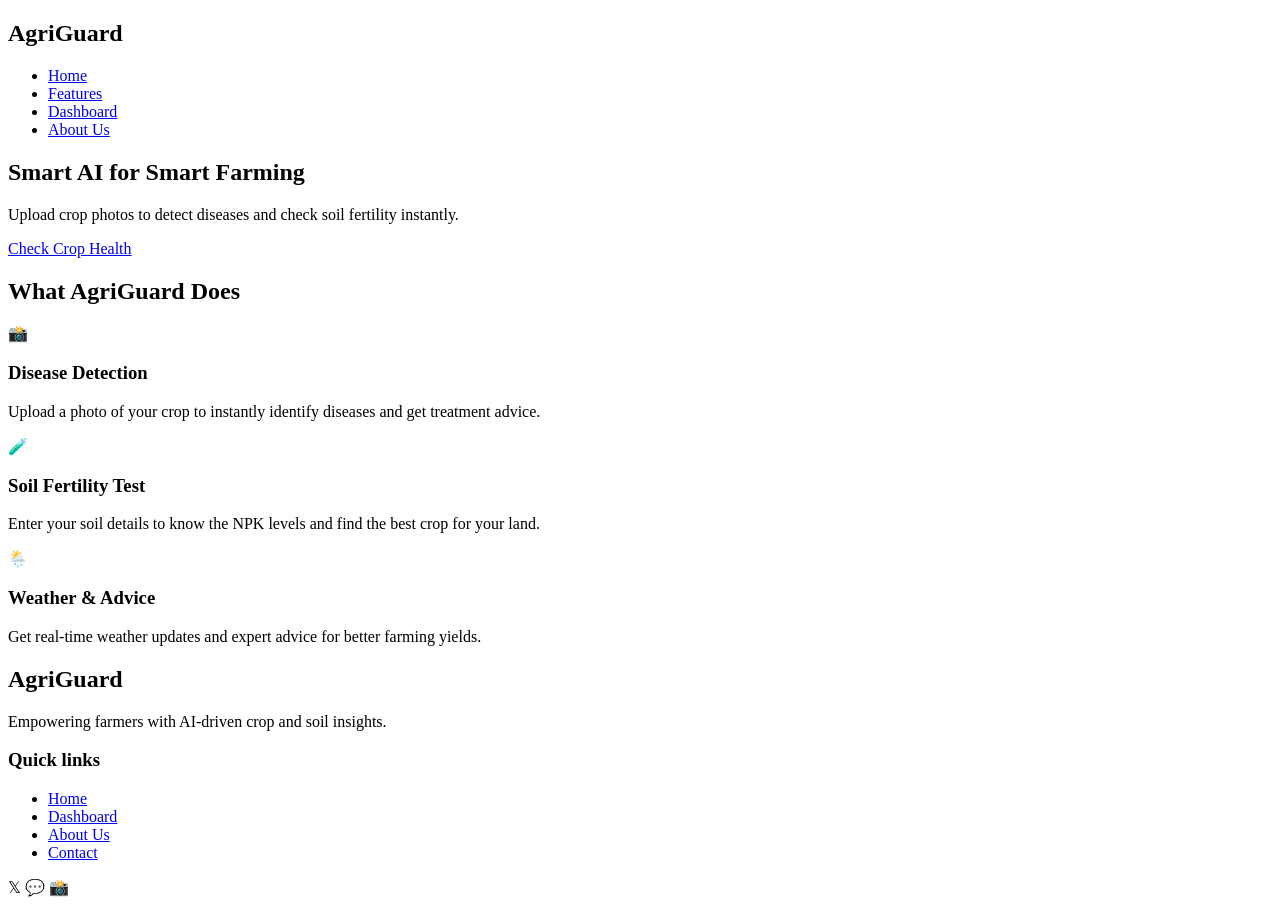
==== Frontend/index.html @ 1e4600e9 "Create index.html" ====
<!DOCTYPE html>
<html lang="en">
<head>
    <meta charset="UTF-8">
    <meta name="viewport" content="width=device-width, initial-scale=1.0">
    <title>AgriGuard</title>
    <link rel="stylesheet" href="style.css">
</head>
<body>

    <nav class="navbar">
        <div class="logo">
            <h2>AgriGuard</h2>
        </div>
        <ul class="nav-links">
            <li><a href="index.html">Home</a></li>
            <li><a href="#features">Features</a></li>
            <li><a href="dashboard.html">Dashboard</a></li>
            <li><a href="about.html">About Us</a></li>
        </ul>
    </nav>
    <section class="hero">
    <div class="hero-content">
        <h1>Smart AI for Smart Farming</h1>
        <p>Upload crop photos to detect diseases and check soil fertility instantly.</p>
        <a href="dashboard.html" class="cta-btn">Check Crop Health</a>
    </div>
</section>
<section class="features" id="features">
        <h2>What AgriGuard Does</h2>
        <div class="card-container">
            <div class="card">
                <div class="icon">📸</div>
                <h3>Disease Detection</h3>
                <p>Upload a photo of your crop to instantly identify diseases and get treatment advice.</p>
            </div>
            <div class="card">
                <div class="icon">🧪</div>
                <h3>Soil Fertility Test</h3>
                <p>Enter your soil details to know the NPK levels and find the best crop for your land.</p>
            </div>
            <div class="card">
                <div class="icon">🌦️</div>
                <h3>Weather & Advice</h3>
                <p>Get real-time weather updates and expert advice for better farming yields.</p>
            </div>
        </div>
    </section>
    <footer class="footer">
        <div class="footer-top">
            <div class="footer-left">
                <h2>AgriGuard</h2>
                <p>Empowering farmers with AI-driven crop and soil insights.</p>
            </div>
            
            <div class="footer-center">
                <h3>Quick links</h3>
                <ul>
                    <li><a href="index.html">Home</a></li>
                    <li><a href="dashboard.html">Dashboard</a></li>
                    <li><a href="about.html">About Us</a></li>
                    <li><a href="#">Contact</a></li>
                </ul>
            </div>
            
            <div class="footer-right">
                <span class="social-icon">𝕏</span>
                <span class="social-icon">💬</span>
                <span class="social-icon">📸</span>
            </div>
        </div>


            </div>
        </div>
    </footer>
</body>
</html>
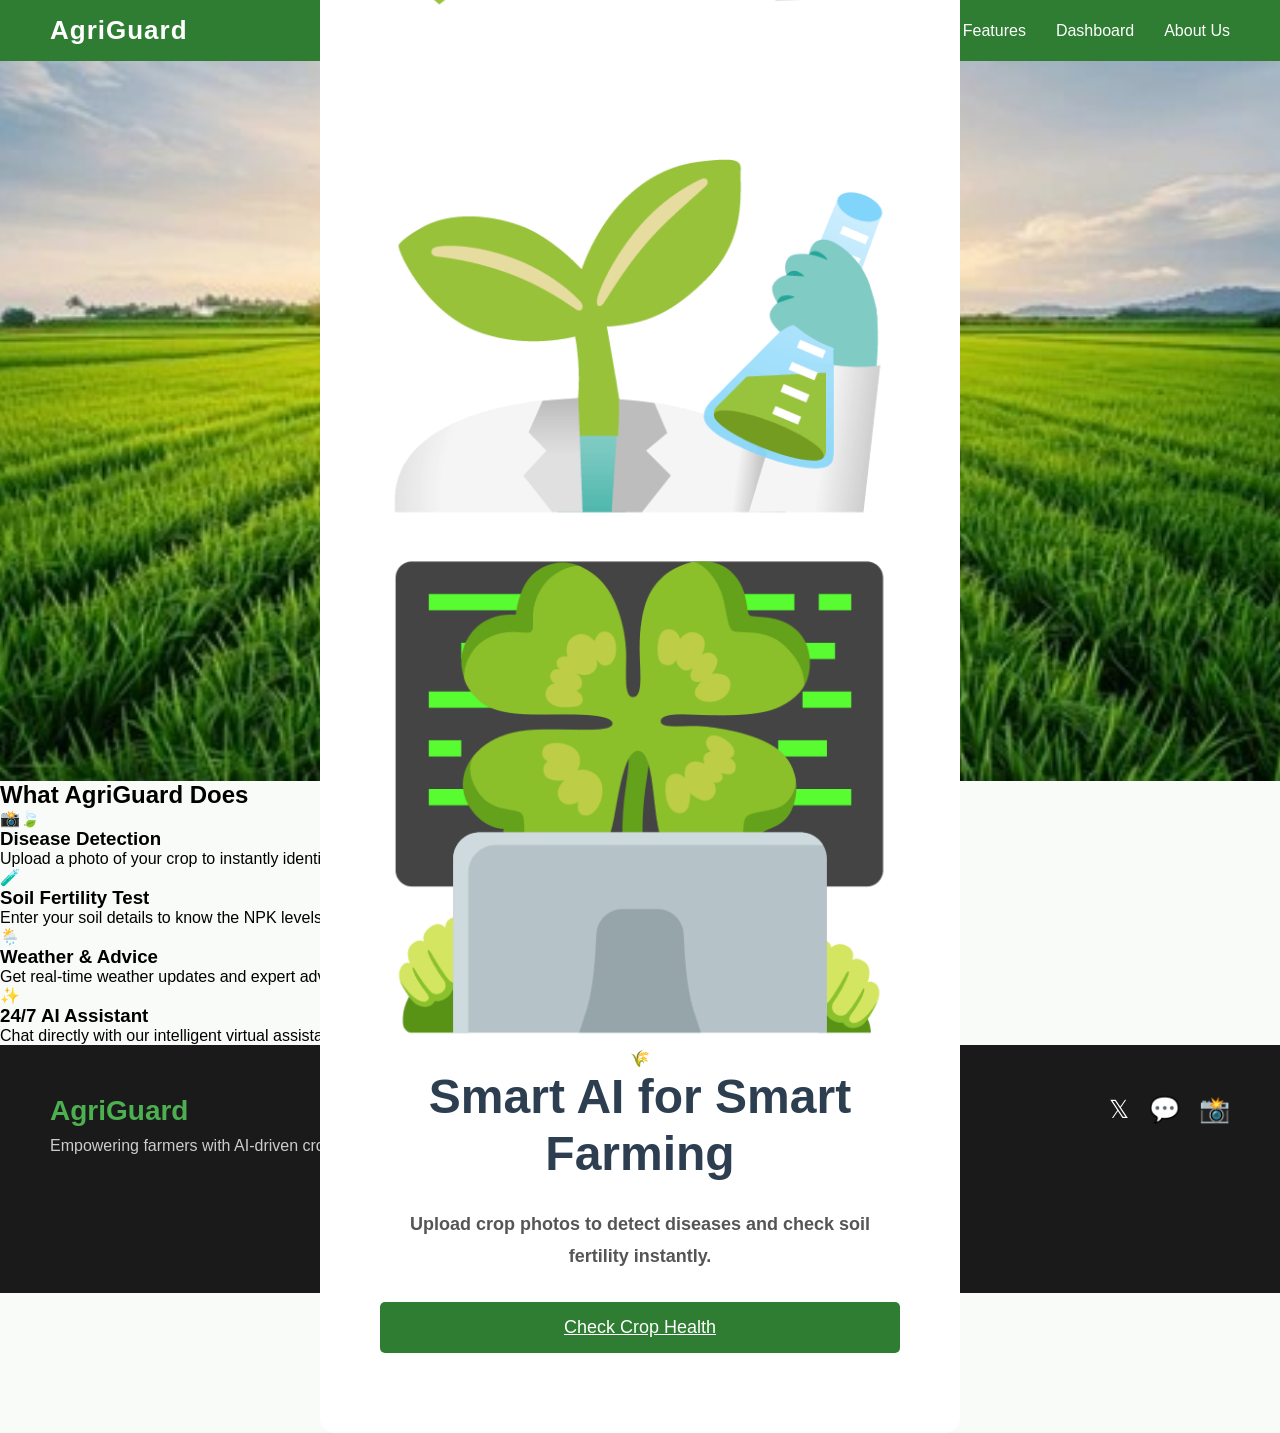
==== commit e0c3dfa8: "Revise hero and features sections for improved design" ====
--- a/Frontend/index.html
+++ b/Frontend/index.html
@@ -19,33 +19,52 @@
             <li><a href="about.html">About Us</a></li>
         </ul>
     </nav>
+    
     <section class="hero">
-    <div class="hero-content">
-        <h1>Smart AI for Smart Farming</h1>
-        <p>Upload crop photos to detect diseases and check soil fertility instantly.</p>
-        <a href="dashboard.html" class="cta-btn">Check Crop Health</a>
-    </div>
-</section>
-<section class="features" id="features">
-        <h2>What AgriGuard Does</h2>
-        <div class="card-container">
-            <div class="card">
-                <div class="icon">📸</div>
+        <div class="hero-content">
+            <img src="leaf.png" class="float-icon icon-bl" alt="Leaf Icon">
+            <img src="test.png" class="float-icon icon-tr" alt="Soil Test Emoji">
+            <img src="tech.png" class="float-icon icon-br" alt="Tech Icon">
+            <span class="float-icon icon-tl">🌾</span>
+            
+            <h1>Smart AI for Smart Farming</h1>
+            <p>Upload crop photos to detect diseases and check soil fertility instantly.</p>
+            <a href="dashboard.html" class="cta-btn">Check Crop Health</a>
+        </div>
+    </section>
+
+    <section class="features-section" id="features">
+        <div class="section-header">
+            <h2>What AgriGuard Does</h2>
+        </div>
+        
+        <div class="features-grid">
+            <div class="feature-card">
+                <div class="feature-icon">📸🍃</div>
                 <h3>Disease Detection</h3>
                 <p>Upload a photo of your crop to instantly identify diseases and get treatment advice.</p>
             </div>
-            <div class="card">
-                <div class="icon">🧪</div>
+            
+            <div class="feature-card">
+                <div class="feature-icon">🧪</div>
                 <h3>Soil Fertility Test</h3>
                 <p>Enter your soil details to know the NPK levels and find the best crop for your land.</p>
             </div>
-            <div class="card">
-                <div class="icon">🌦️</div>
+            
+            <div class="feature-card">
+                <div class="feature-icon">🌦️</div>
                 <h3>Weather & Advice</h3>
                 <p>Get real-time weather updates and expert advice for better farming yields.</p>
             </div>
+            
+            <div class="feature-card">
+                <div class="feature-icon">✨</div>
+                <h3>24/7 AI Assistant</h3>
+                <p>Chat directly with our intelligent virtual assistant to get instant answers to all your farming queries anytime.</p>
+            </div>
         </div>
     </section>
+
     <footer class="footer">
         <div class="footer-top">
             <div class="footer-left">
@@ -69,10 +88,7 @@
                 <span class="social-icon">📸</span>
             </div>
         </div>
-
-
-            </div>
-        </div>
     </footer>
+    <script src="script.js"></script>
 </body>
 </html>
--- a/Frontend/style.css
+++ b/Frontend/style.css
@@ -0,0 +1,466 @@
+* {
+    margin: 0;
+    padding: 0;
+    box-sizing: border-box;
+    font-family: Arial, sans-serif;
+}
+html {
+    scroll-behavior: smooth;
+}
+.navbar {
+    display: flex;
+    justify-content: space-between;
+    align-items: center;
+    background-color: #2e7d32;
+    padding: 15px 50px;
+}
+
+.logo h2 {
+    color: white;
+    font-size: 26px;
+    letter-spacing: 1px;
+}
+
+.nav-links {
+    list-style: none;
+    display: flex;
+}
+
+.nav-links li {
+    margin-left: 30px;
+}
+
+.nav-links a {
+    text-decoration: none;
+    color: white;
+    font-size: 16px;
+    transition: 0.3s;
+}
+
+.nav-links a:hover {
+    color: #c8e6c9;
+}
+
+.hero {
+    background-image: url('farm.jpg');
+    background-size: cover;
+    background-position: center;
+    height: 80vh;
+    display: flex;
+    justify-content: center;
+    align-items: center;
+    text-align: center;
+}
+
+.hero-content {
+    background-color: rgba(255, 255, 255, 0.6);
+    padding: 50px;
+    border-radius: 15px;
+    backdrop-filter: blur(10px);
+    width: 60%;
+}
+
+.hero-content h1 {
+    color: #1b5e20;
+    font-size: 48px;
+    margin-bottom: 15px;
+}
+
+.hero-content p {
+    color: #222;
+    font-size: 20px;
+    margin-bottom: 30px;
+    font-weight: bold;
+}
+
+.cta-btn {
+    background-color: #2e7d32;
+    color: white;
+    border: none;
+    padding: 15px 30px;
+    font-size: 18px;
+    border-radius: 5px;
+    cursor: pointer;
+    transition: 0.3s;
+}
+
+.cta-btn:hover {
+    background-color: #1b5e20;
+}
+.features {
+    padding: 60px 50px;
+    text-align: center;
+    background-color: #f9f9f9;
+}
+
+.features h2 {
+    color: #2e7d32;
+    font-size: 36px;
+    margin-bottom: 40px;
+}
+
+.card-container {
+    display: flex;
+    justify-content: space-between;
+}
+
+.card {
+    background-color: #c8e6d0;
+    width: 30%;
+    padding: 30px;
+    border-radius: 10px;
+    box-shadow: 0 4px 8px rgba(0, 0, 0, 0.1);
+    transition: 0.3s;
+}
+
+.card:hover {
+    transform: translateY(-10px);
+    box-shadow: 0 8px 16px rgba(0, 0, 0, 0.2);
+}
+
+.icon {
+    font-size: 50px;
+    margin-bottom: 15px;
+}
+
+.card h3 {
+    color: #333;
+    font-size: 24px;
+    margin-bottom: 15px;
+}
+
+.card p {
+    color: #666;
+    font-size: 16px;
+    line-height: 1.5;
+}
+.footer {
+    background-color: #1a1a1a;
+    color: white;
+    padding: 50px 50px 20px 50px;
+}
+
+.footer-top {
+    display: flex;
+    justify-content: space-between;
+    margin-bottom: 30px;
+}
+
+.footer-left h2 {
+    color: #4caf50;
+    font-size: 28px;
+    margin-bottom: 10px;
+}
+
+.footer-left p {
+    color: #ccc;
+    font-size: 16px;
+}
+
+.footer-center h3 {
+    margin-bottom: 15px;
+    font-size: 18px;
+}
+
+.footer-center ul {
+    list-style: none;
+}
+
+.footer-center ul li {
+    margin-bottom: 10px;
+}
+
+.footer-center ul li a {
+    color: #ccc;
+    text-decoration: none;
+    transition: 0.3s;
+}
+
+.footer-center ul li a:hover {
+    color: white;
+}
+
+.footer-right .social-icon {
+    font-size: 25px;
+    margin-left: 15px;
+    cursor: pointer;
+}
+.dashboard-container {
+    padding: 50px;
+    background-color: #f4f4f9;
+    min-height: 80vh;
+}
+
+.dash-title {
+    text-align: center;
+    color: #2e7d32;
+    margin-bottom: 40px;
+    font-size: 32px;
+}
+
+.dash-grid {
+    display: flex;
+    justify-content: center;
+    gap: 40px;
+}
+
+.dash-card {
+    background-color: white;
+    padding: 30px;
+    border-radius: 10px;
+    box-shadow: 0 4px 8px rgba(0, 0, 0, 0.1);
+    width: 40%;
+}
+
+.dash-card h2 {
+    color: #333;
+    margin-bottom: 20px;
+    text-align: center;
+}
+
+.upload-box {
+    border: 2px dashed #4caf50;
+    padding: 60px 20px;
+    text-align: center;
+    margin-bottom: 20px;
+    cursor: pointer;
+    background-color: #e8f5e9;
+    border-radius: 5px;
+}
+
+.upload-box span {
+    font-size: 18px;
+    color: #2e7d32;
+    font-weight: bold;
+}
+
+.soil-form {
+    display: flex;
+    flex-direction: column;
+}
+
+.soil-form label {
+    margin-bottom: 5px;
+    font-weight: bold;
+    color: #555;
+    margin-top: 5px;
+}
+
+.soil-form input {
+    padding: 10px;
+    margin-bottom: 15px;
+    border: 1px solid #ccc;
+    border-radius: 5px;
+    font-size: 16px;
+}
+
+.predict-btn {
+    background-color: #2e7d32;
+    color: white;
+    border: none;
+    padding: 12px;
+    font-size: 16px;
+    border-radius: 5px;
+    cursor: pointer;
+    width: 100%;
+    font-weight: bold;
+}
+
+.predict-btn:hover {
+    background-color: #1b5e20;
+}.soil-form select {
+    padding: 10px;
+    margin-bottom: 15px;
+    border: 1px solid #ccc;
+    border-radius: 5px;
+    font-size: 16px;
+    background-color: white;
+}
+
+.ai-chat-box {
+    margin-top: 20px;
+    padding: 15px;
+    background-color: #e3f2fd;
+    border-left: 5px solid #1976d2;
+    border-radius: 5px;
+}
+
+.ai-chat-box h4 {
+    color: #1976d2;
+    margin-bottom: 5px;
+    font-size: 16px;
+}
+
+.ai-chat-box p {
+    color: #333;
+    font-size: 15px;
+    line-height: 1.4;
+}
+body {
+    background-color: #f9fbf9;
+}
+
+.about-hero {
+    display: flex;
+    min-height: 80vh;
+    background-color: white;
+    overflow: hidden;
+}
+
+.hero-image {
+    width: 50%;
+    background-image: url('about.jpg');
+    background-size: cover;
+    background-position: center;
+    position: relative;
+}
+
+.hero-content {
+    width: 50%;
+    padding: 80px 60px;
+    display: flex;
+    flex-direction: column;
+    justify-content: center;
+    background-color: white;
+}
+
+.sub-title {
+    color: #4caf50;
+    text-transform: uppercase;
+    font-weight: bold;
+    font-size: 14px;
+    letter-spacing: 2px;
+    margin-bottom: 10px;
+}
+
+.hero-content h1 {
+    font-size: 48px;
+    color: #2c3e50;
+    line-height: 1.2;
+    margin-bottom: 25px;
+}
+
+.highlight {
+    color: #2e7d32;
+    border-bottom: 3px solid #81c784;
+}
+
+.hero-content p {
+    font-size: 18px;
+    color: #555;
+    line-height: 1.8;
+    max-width: 600px;
+}
+
+.about-details-section {
+    display: flex;
+    justify-content: center;
+    gap: 30px;
+    padding: 80px 5%;
+    background-color: #f4f4f9;
+}
+
+.details-card {
+    background-color: white;
+    padding: 40px;
+    border-radius: 12px;
+    width: 30%;
+    box-shadow: 0 10px 20px rgba(0,0,0,0.05);
+    transition: 0.3s;
+    border-top: 4px solid white;
+}
+
+.details-card:hover {
+    transform: translateY(-8px);
+    border-top: 4px solid #4caf50;
+}
+
+.details-card h3 {
+    color: #2e7d32;
+    margin-bottom: 15px;
+    font-size: 24px;
+}
+
+.details-card p {
+    color: #666;
+    font-size: 16px;
+    line-height: 1.7;
+}
+
+.team-section {
+    padding: 100px 5%;
+    text-align: center;
+    background-color: white;
+}
+
+.team-section h2 {
+    color: #2c3e50;
+    font-size: 36px;
+    margin-bottom: 50px;
+}
+
+.team-cards {
+    display: flex;
+    justify-content: center;
+    gap: 50px;
+}
+
+.team-card {
+    background-color: white;
+    padding: 40px 30px;
+    border-radius: 15px;
+    width: 280px;
+    box-shadow: 0 10px 25px rgba(0,0,0,0.08);
+    transition: 0.4s;
+    border: 1px solid #f0f0f0;
+}
+
+.team-card:hover {
+    transform: translateY(-10px) scale(1.02);
+    box-shadow: 0 15px 35px rgba(46, 125, 50, 0.15);
+}
+
+.avatar-circle {
+    width: 100px;
+    height: 100px;
+    background-color: #e8f5e9;
+    color: #2e7d32;
+    border-radius: 50%;
+    display: flex;
+    align-items: center;
+    justify-content: center;
+    font-size: 36px;
+    font-weight: bold;
+    margin: 0 auto 20px auto;
+    border: 4px solid #c8e6c9;
+}
+
+.team-card h3 {
+    color: #333;
+    font-size: 24px;
+    margin-bottom: 5px;
+}
+
+.team-role {
+    color: #4caf50;
+    font-weight: bold;
+    font-size: 16px;
+    margin-bottom: 20px;
+}
+
+.git-btn {
+    display: inline-block;
+    padding: 10px 25px;
+    background-color: #333;
+    color: white;
+    text-decoration: none;
+    border-radius: 25px;
+    font-size: 14px;
+    font-weight: bold;
+    transition: 0.3s;
+}
+
+.git-btn:hover {
+    background-color: #2e7d32;
+    transform: translateY(-2px);
+}
